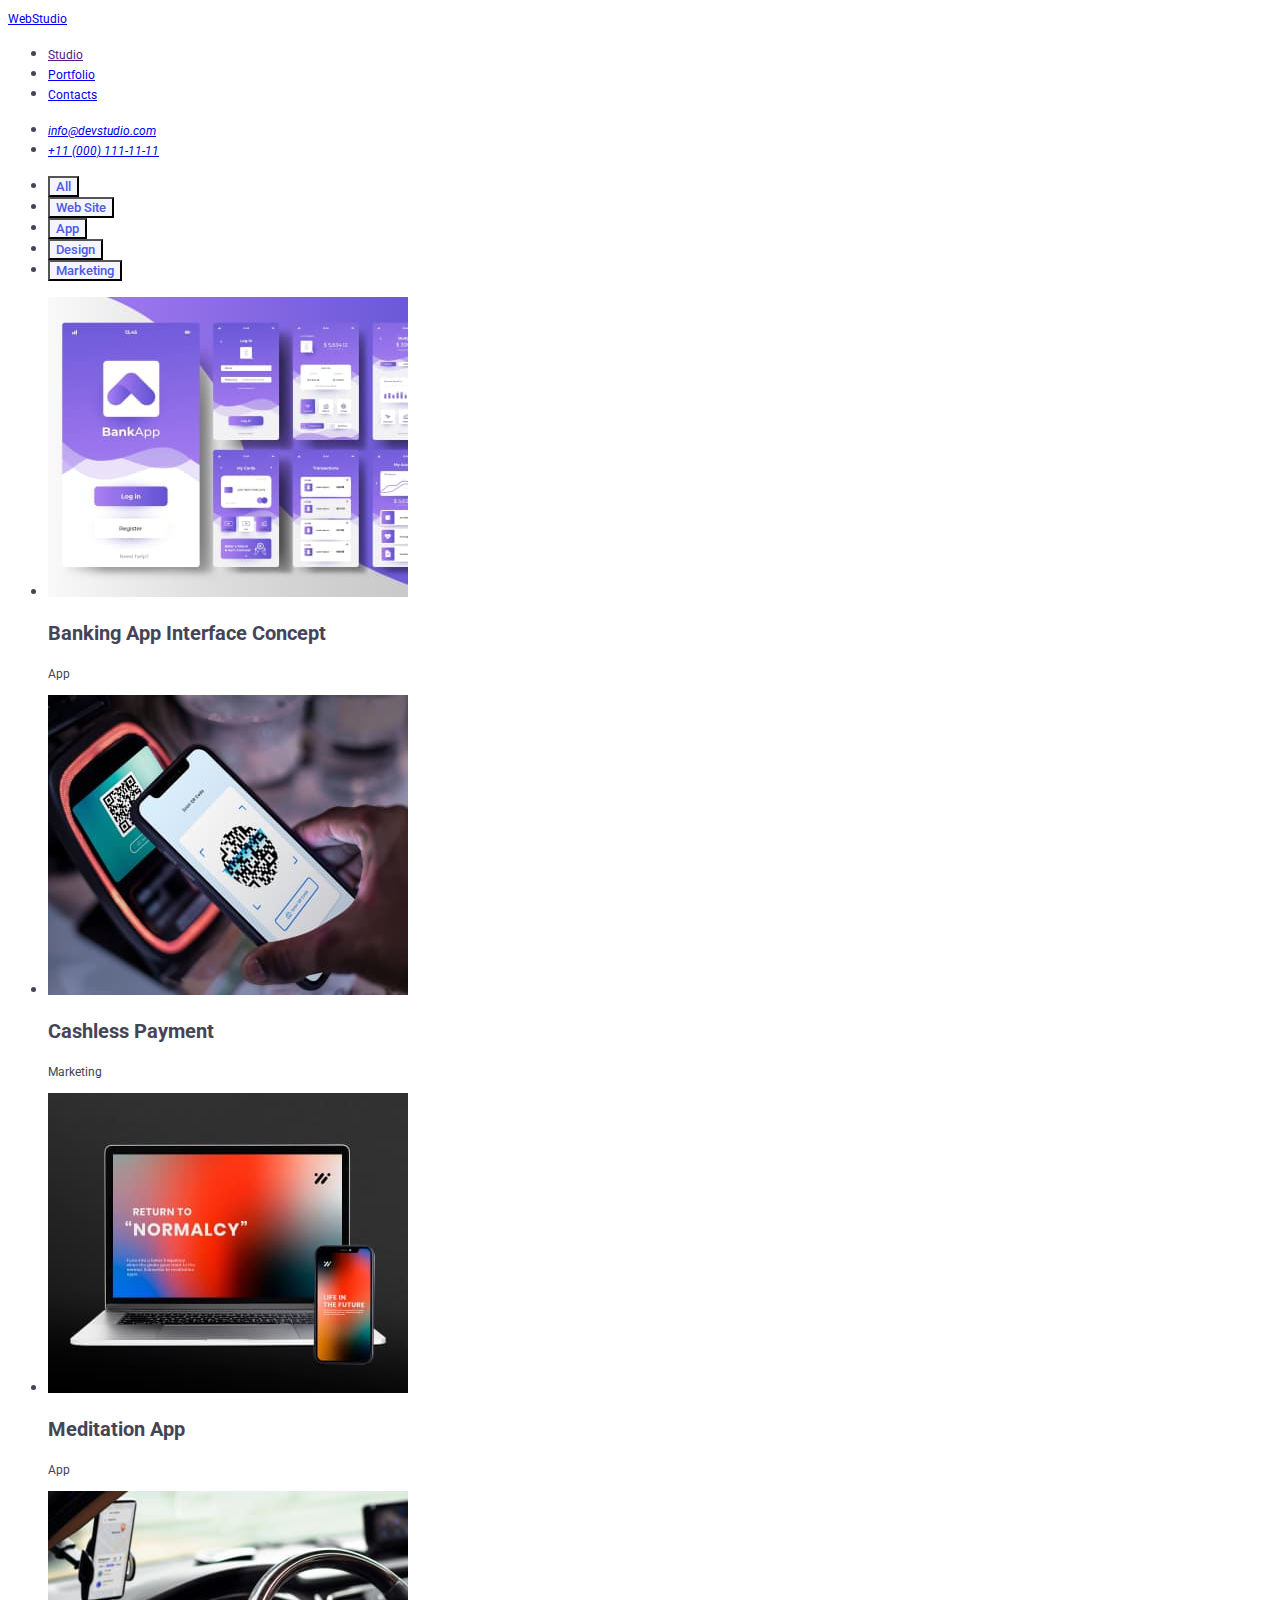
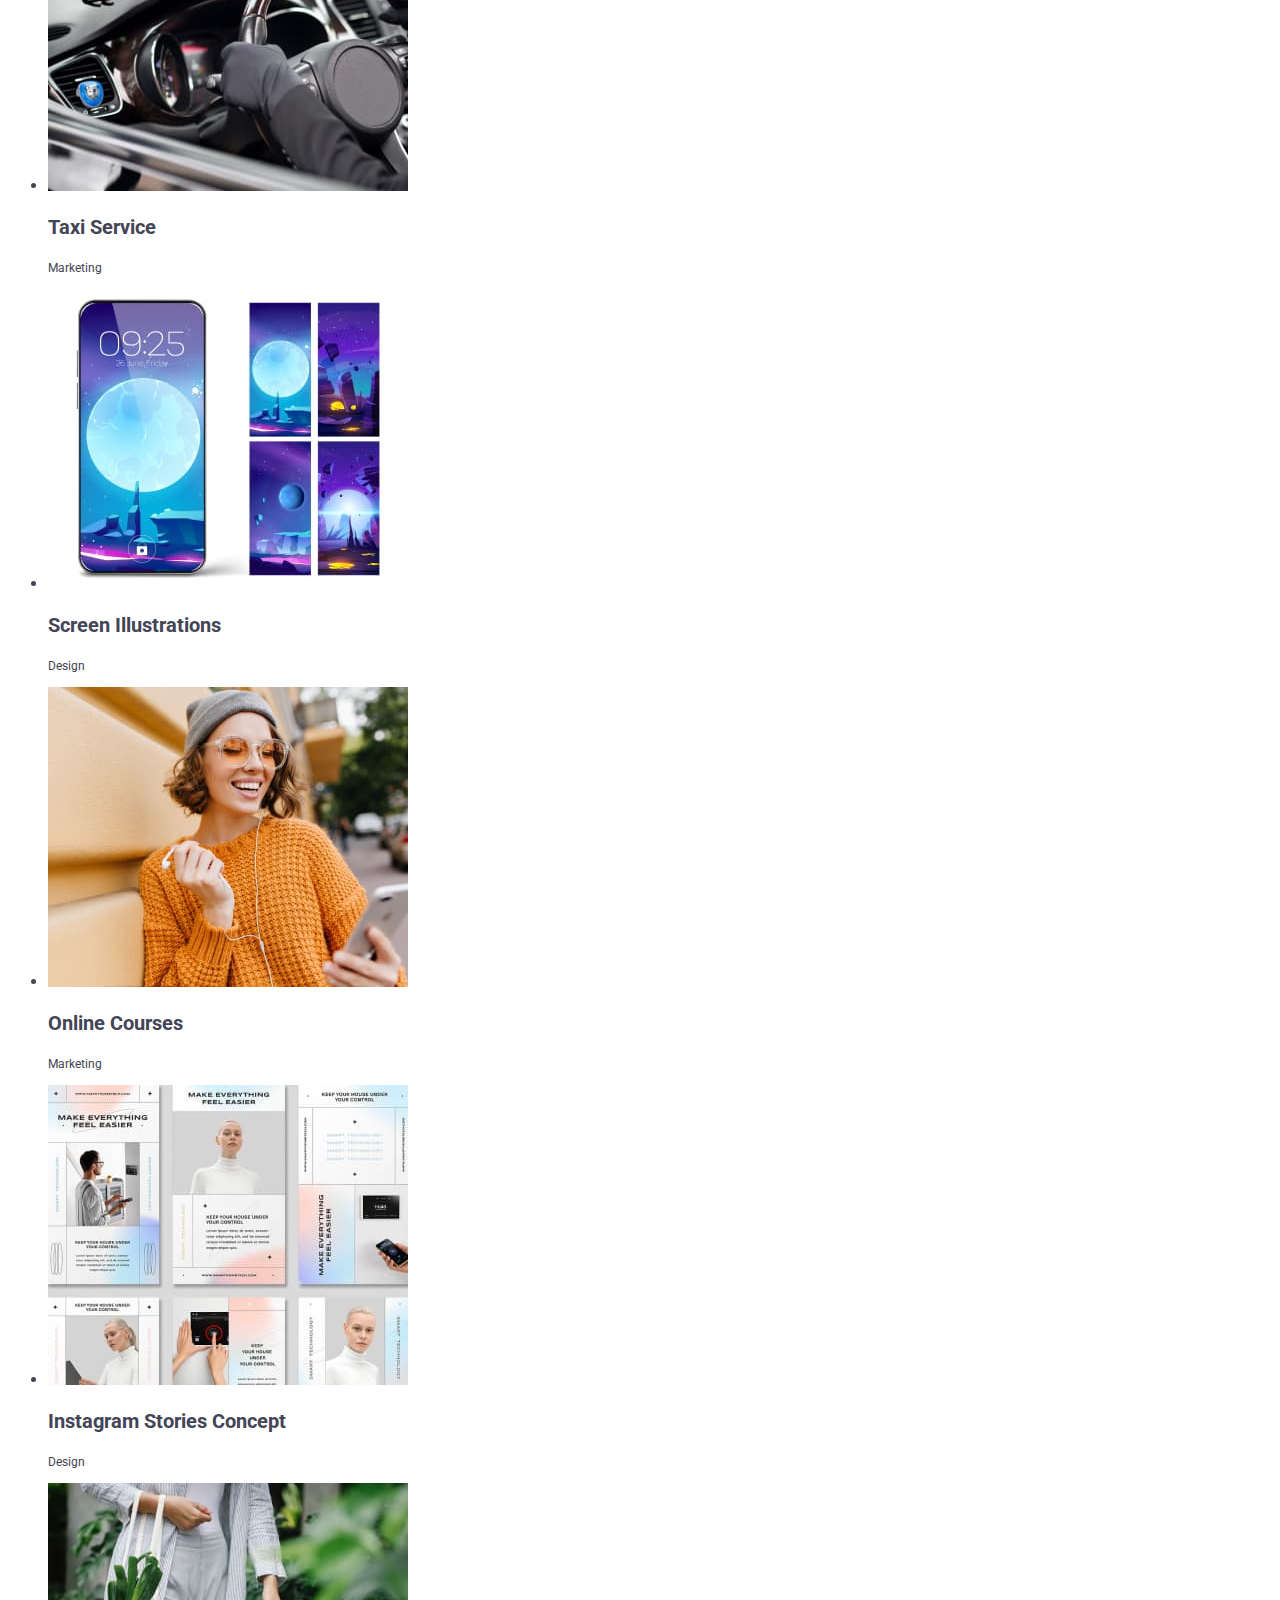
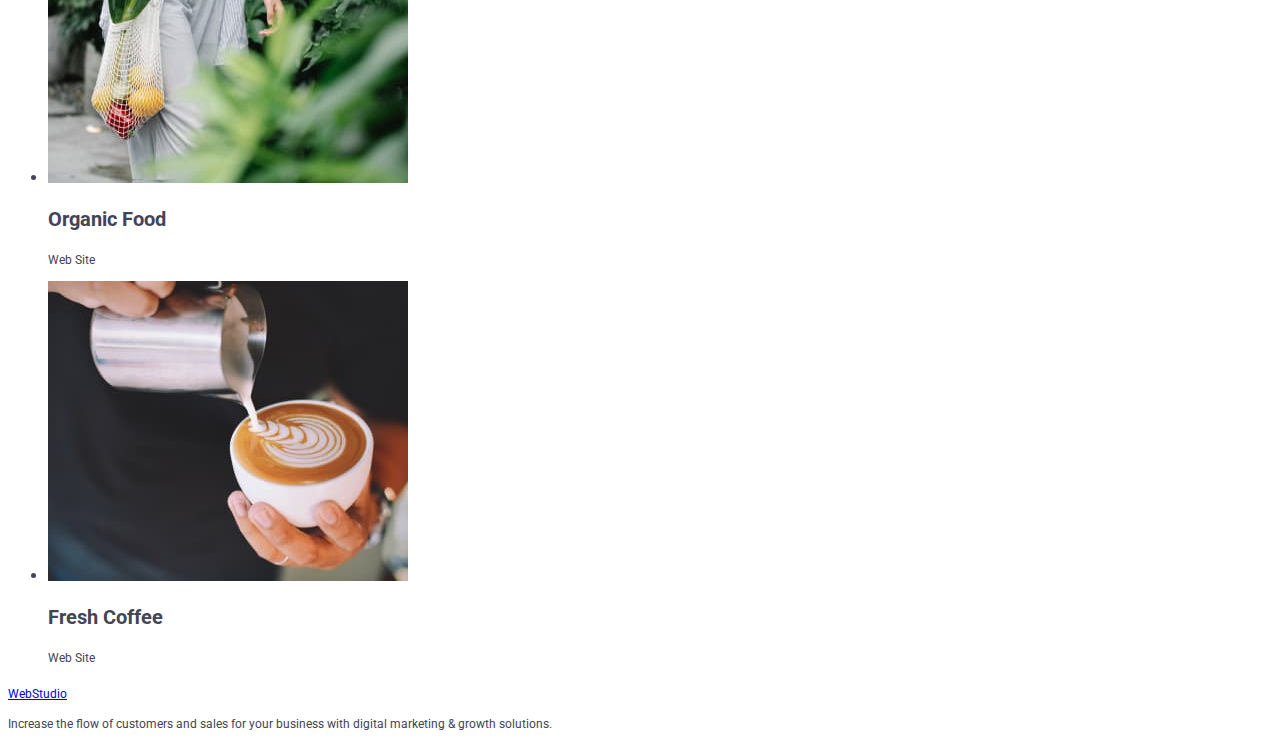
==== portfolio.html @ c7cdc349 "Add files via upload" ====
<!DOCTYPE html>
<html lang="en">
<head>
    <meta charset="UTF-8">
    <meta name="viewport" content="width=device-width, initial-scale=1.0">
    <title>Document</title>
    <link rel="stylesheet" href="./css/style.css" />
    <link rel="preconnect" href="https://fonts.googleapis.com">
    <link rel="preconnect" href="https://fonts.gstatic.com" crossorigin>
    <link href="https://fonts.googleapis.com/css2?family=Raleway:wght@800&family=Roboto:wght@400;500;700;900&display=swap" rel="stylesheet">
</head>
<body>
    <header>
        <nav>
            <a href="./index.html">WebStudio</a>
            <ul>
                <li>
                    <a href="">Studio</a>
                </li>
                <li>
                    <a href="./portfolio">Portfolio</a>
                </li>
                <li>
                    <a href="./contact">Contacts</a>
                </li>
            </ul>
        </nav>
        <address>
        <ul>
        <li><a href="mailto:info@devstudio.com">info@devstudio.com</a></li>
        <li><a href="tel:+110001111111">+11 (000) 111-11-11</a></li>
         </ul>
        </address>
    </header>
    <main>
        <section>
            <ul class="filters-list">
            <li><button type="button" class="filter-button">All</button></li>
            <li><button type="button" class="filter-button">Web Site</button></li>
            <li><button type="button" class="filter-button">App</button></li>
            <li><button type="button" class="filter-button">Design</button></li>
            <li><button type="button" class="filter-button">Marketing</button></li>
            </ul>
        </section>
        <section>
            <ul>
                <li>
                    <img src="./images/img(4).jpg" alt="Interface concept od banking app" width="360" height="300">
                    <h3>Banking App Interface Concept</h3>
                    <p>App</p>
                </li>
                <li>
                    <img src="./images/img(5).jpg" alt="Cashless payment" width="360" height="300">
                    <h3>Cashless Payment</h3>
                    <p>Marketing</p>
                </li>
                <li>
                    <img src="./images/img(6).jpg" alt="Medical application page view" width="360" height="300">
                    <h3>Meditation App</h3>
                    <p>App</p>
                </li>
                <li>
                    <img src="./images/img(7).jpg" alt="Appearance of the Taxi inside " width="360" height="300">
                    <h3>Taxi Service</h3>
                    <p>Marketing</p>
                </li>
                <li>
                    <img src="./images/img(8).jpg" alt="Screen illustrations" width="360" height="300">
                    <h3>Screen Illustrations</h3>
                    <p>Design</p>
                </li>
                <li>
                    <img src="./images/img(9).jpg" alt="Women ina yellow sweater with headphones" width="360" height="300">
                    <h3>Online Courses</h3>
                    <p>Marketing</p>
                </li>
                <li>
                    <img src="./images/img(10).jpg" alt="Instagram stories concepts" width="360" height="300">
                    <h3>Instagram Stories Concept</h3>
                    <p>Design</p>
                </li>
                <li>
                    <img src="./images/img(11).jpg" alt="Women in a grey suit and groceries" width="360" height="300">
                    <h3>Organic Food</h3>
                    <p>Web Site</p>
                </li>
                <li>
                    <img src="./images/img(12).jpg" alt="Fresh coffee with milk" width="360" height="300">
                    <h3>Fresh Coffee</h3>
                    <p>Web Site</p>
                </li>
            </ul>
        </section>
    </main>
    <footer>
        <a href="./index.html">WebStudio</a>
        <p>Increase the flow of customers and
            sales for your business with digital
            marketing & growth solutions.</p>
    </footer>
</body>
</html>
---- css/style.css ----
body{
    font-family: 'Roboto', sans-serif;
    color:#434455;
}

a{
    font-size: 12px;
    text-decoration: underline;
    letter-spacing: 4%;
    line-height: 1.5;
}
h1{
    color: #434455;
    font-size: 56px;
    font-weight: 500;
    line-height: 1.4;
    letter-spacing: 2%;
}

h2{
    font-size: 36px;
    letter-spacing: 2%;
}

h3{
    font-size: 20px;
    letter-spacing: 2%;
}

p{
    font-size: 12px;
    letter-spacing: 4%;
    line-height: 1.5;
}

.filter-button{
    background-color: var(--CLOUD, #F4F4FD);
    font-family: inherit;
    cursor: pointer;
    color: var(--IRIS, #4D5AE5);
    text-align: center;
    font-weight: 500;
}

.filter-button:hover,
.filter-button:focus{
    background-color: var(--OCEAN, #404BBF);
    color: var(--WHITE, #FFF);
    text-align: center;
    font-weight: 500;
}
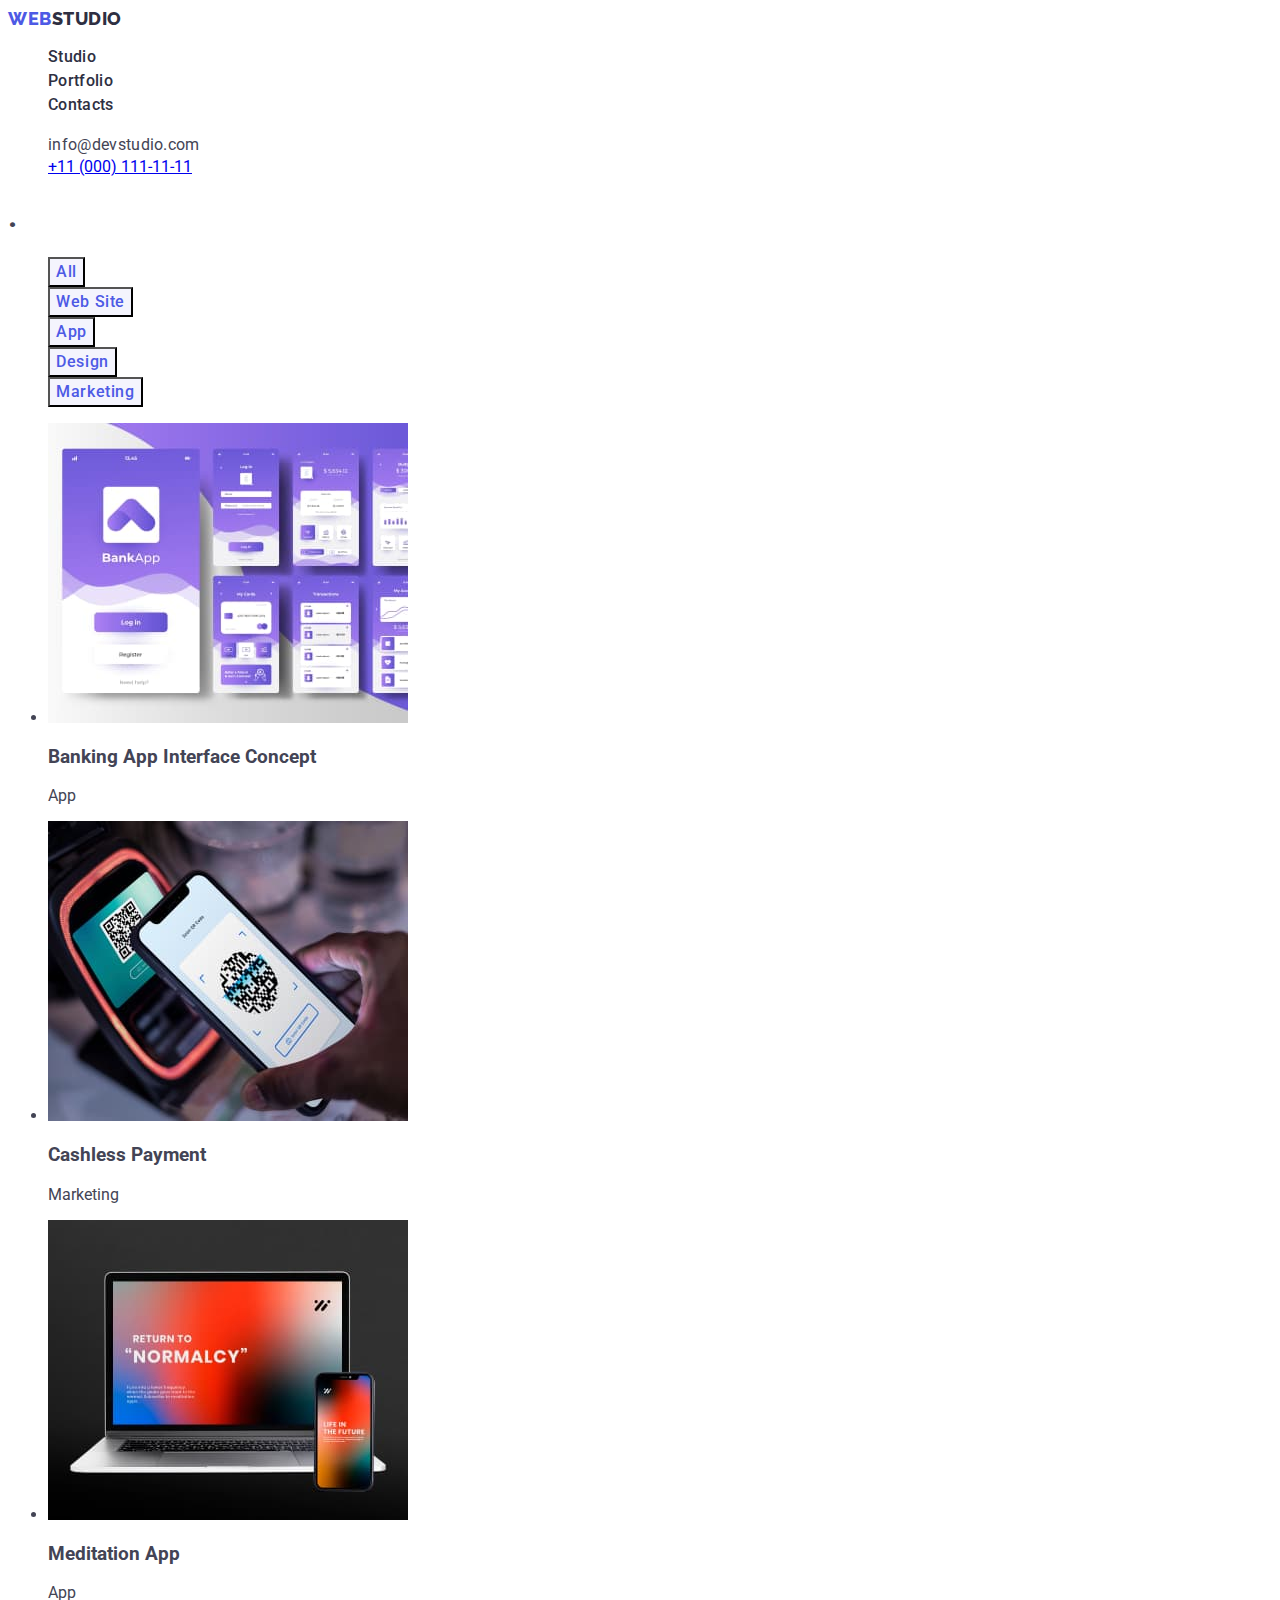
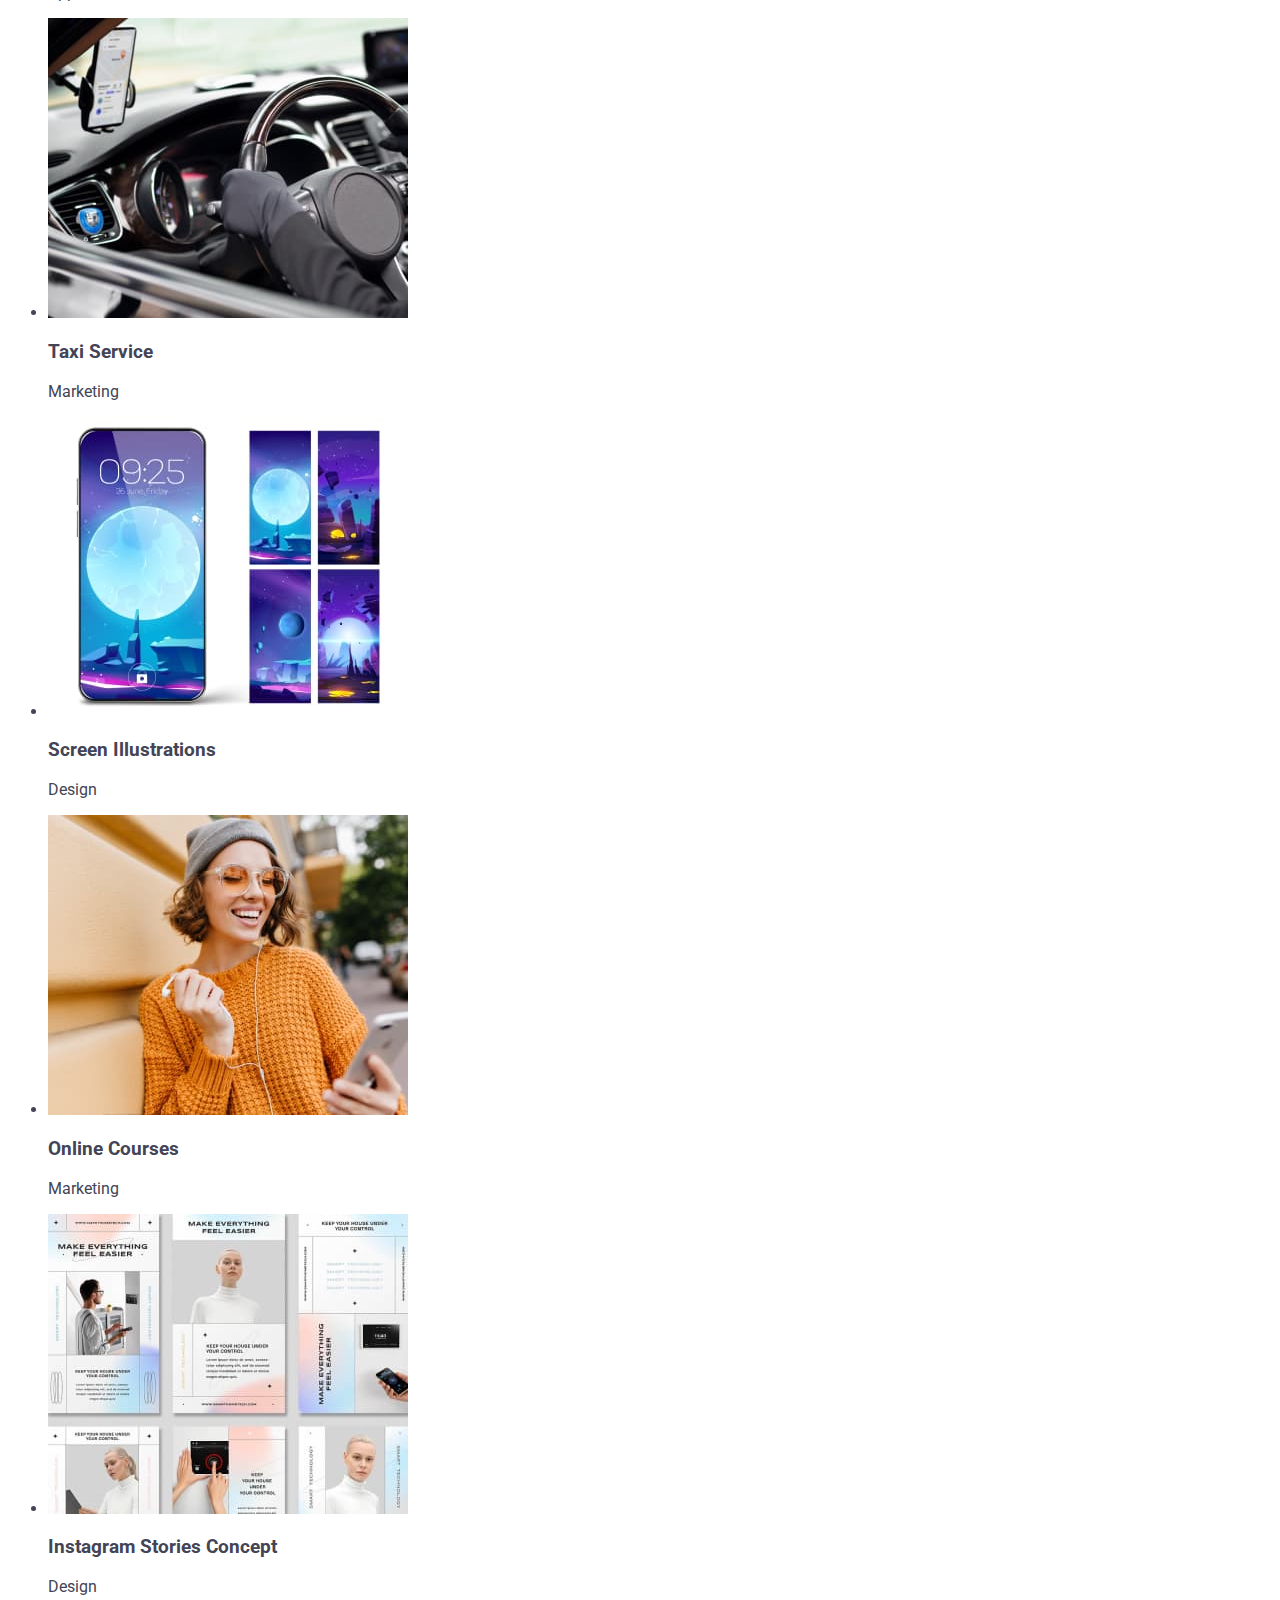
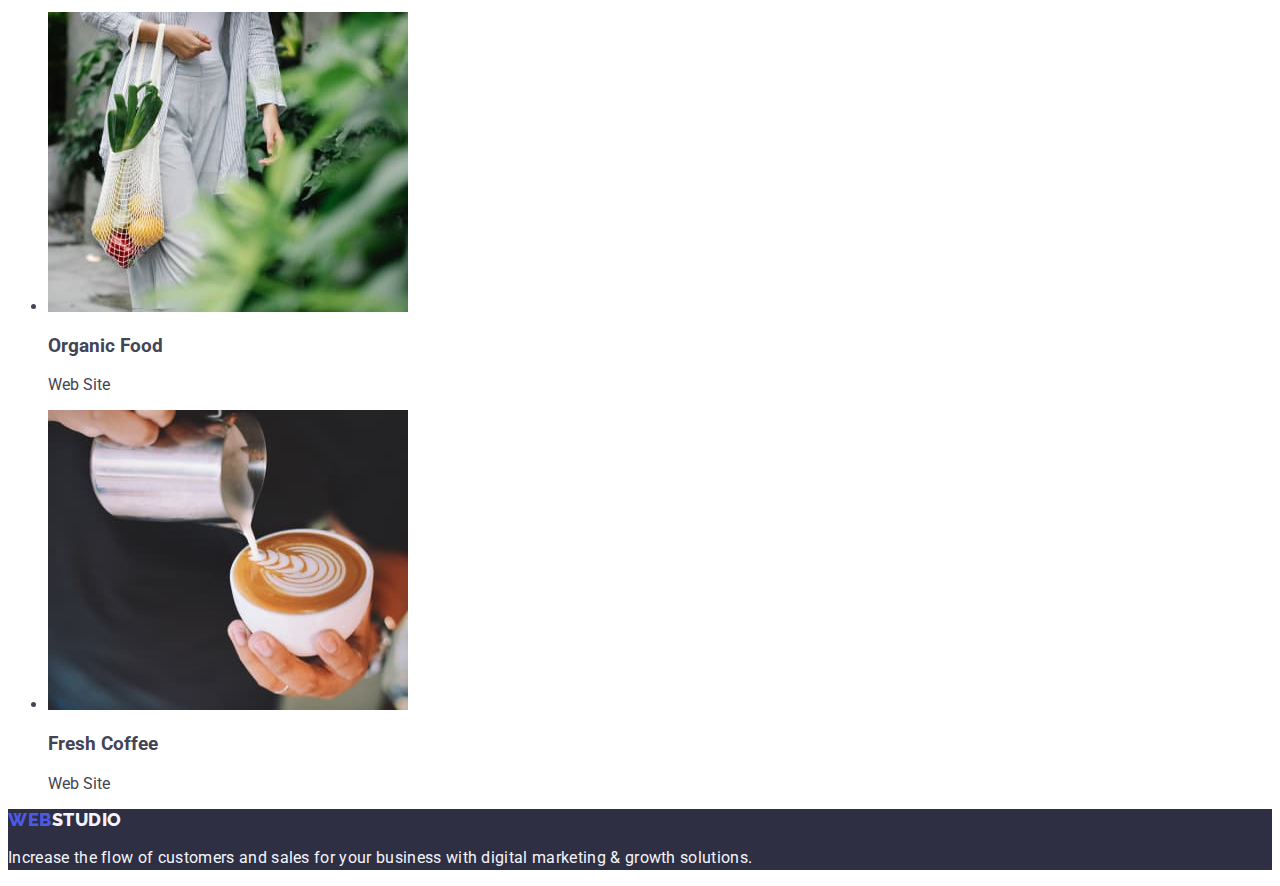
==== commit 967c8331: "Add files via upload" ====
--- a/portfolio.html
+++ b/portfolio.html
@@ -12,37 +12,37 @@
 <body>
     <header>
         <nav>
-            <a href="./index.html">WebStudio</a>
-            <ul>
+            <a class="logo link" href="./index.html">Web<span class="logo-decoration">Studio</span></a>
+            <ul class="list">
                 <li>
-                    <a href="">Studio</a>
+                    <a class="link-design link" href="./index.html">Studio</a>
                 </li>
                 <li>
-                    <a href="./portfolio">Portfolio</a>
+                    <a class="link-design link" href="./portfolio.html">Portfolio</a>
                 </li>
                 <li>
-                    <a href="./contact">Contacts</a>
+                    <a class="link-design link" href="">Contacts</a>
                 </li>
             </ul>
         </nav>
-        <address>
-        <ul>
-        <li><a href="mailto:info@devstudio.com">info@devstudio.com</a></li>
+        <address class="address-design">
+        <ul class="list">
+        <li><a class="contact-mail link" href="mailto:info@devstudio.com">info@devstudio.com</a></li>
         <li><a href="tel:+110001111111">+11 (000) 111-11-11</a></li>
          </ul>
         </address>
     </header>
     <main>
         <section>
-            <ul class="filters-list">
+            <h1>.</h1>
+            <ul class="filters-list list">
             <li><button type="button" class="filter-button">All</button></li>
             <li><button type="button" class="filter-button">Web Site</button></li>
             <li><button type="button" class="filter-button">App</button></li>
             <li><button type="button" class="filter-button">Design</button></li>
             <li><button type="button" class="filter-button">Marketing</button></li>
             </ul>
-        </section>
-        <section>
+       
             <ul>
                 <li>
                     <img src="./images/img(4).jpg" alt="Interface concept od banking app" width="360" height="300">
@@ -92,9 +92,9 @@
             </ul>
         </section>
     </main>
-    <footer>
-        <a href="./index.html">WebStudio</a>
-        <p>Increase the flow of customers and
+    <footer class="footer-background">
+        <a class="logo link" href="./index.html">Web<span class="logo-decoration-2">Studio</span></a>
+        <p class="footer-paragraph">Increase the flow of customers and
             sales for your business with digital
             marketing & growth solutions.</p>
     </footer>
--- a/css/style.css
+++ b/css/style.css
@@ -1,51 +1,163 @@
+.logo{
+    font-family: 'Raleway', sans-serif;
+    font-weight: 800;
+    font-size: 18px;
+    line-height: 1.17;
+    letter-spacing: 0.03em;
+    text-transform: uppercase;
+    color: #4d5ae5;
+}
+
+.logo-decoration{
+    color:#2e2f42;
+}
+
+.link{
+    text-decoration: none;
+}
+
+.list{
+    list-style: none;
+}
+
+.link-design{
+    font-weight: 500;
+    font-size: 16px;
+    line-height: 1.5;
+    letter-spacing: 0.02em;
+    color: #2e2f42;
+}
+
+.link-design:hover
+.link-design:active{
+    color:#404bbf;
+}
+
+.address-design{
+    font-style: normal;
+}
+
+.contact-mail{
+    font-size: 16px;
+    line-height: 1.5;
+    letter-spacing: 0.02em;
+    color: #434455;
+    text-decoration: none;
+}
+
+.contact-mail:hover,
+.contact-mail:active{
+    color: #404bbf;
+}
+
+
+
 body{
     font-family: 'Roboto', sans-serif;
     color:#434455;
+    background-color: #FFFFFF;
 }
 
-a{
-    font-size: 12px;
-    text-decoration: underline;
-    letter-spacing: 4%;
-    line-height: 1.5;
-}
-h1{
-    color: #434455;
-    font-size: 56px;
-    font-weight: 500;
-    line-height: 1.4;
-    letter-spacing: 2%;
+.title-background{
+    background-color: #2e2f42;
 }
 
-h2{
-    font-size: 36px;
-    letter-spacing: 2%;
+.title{
+    color: #ffffff;
+    font-size: 56px;
+    line-height: 1.07;
+    letter-spacing: 0.02em;
+    text-align: center;
 }
 
-h3{
-    font-size: 20px;
-    letter-spacing: 2%;
+.button-1{
+    background-color: #4D5AE5;
+    font-family: 'Roboto', sans-serif;
+    font-weight: 500;
+    font-size: 16px;
+    line-height: 1.5;
+    letter-spacing: 0.04em;
+    color: #ffffff;
 }
 
-p{
-    font-size: 12px;
-    letter-spacing: 4%;
+.button-1:hover,
+.button-1:active{
+    background-color:  #404BBF;
+    cursor: pointer;
+}
+
+
+.characteristics{
+    font-size: 20px;
+    letter-spacing: 0.02em;
+    font-weight: 500;
+    line-height: 1.2;
+    color:  #2e2f42;
+}
+
+.paragraph{
+    font-size: 16px;
+    letter-spacing: 0.02em;
     line-height: 1.5;
+    color: #434455;
+}
+
+.header{
+    font-size:36px;
+    line-height: 1.11;
+    text-align: center;
+    letter-spacing: 0.02em;
+    text-transform: capitalize;
+    color: #2e2f42;
+}
+
+.section-team{
+    background-color: #F4F4FD;
+}
+
+.section-team-header{
+    font-size: 36px;
+    line-height: 1.11;
+    text-align: center;
+    letter-spacing: 0.02em;
+    text-transform: capitalize;
+    color: #2e2f42;
+}
+
+.team{
+    background-color: #FFFFFF;
 }
 
 .filter-button{
-    background-color: var(--CLOUD, #F4F4FD);
+    background-color:#F4F4FD;
     font-family: inherit;
     cursor: pointer;
-    color: var(--IRIS, #4D5AE5);
+    color: #4D5AE5;
+    text-align: center;
+    font-weight: 500;
+    font-size: 16px;
+    line-height: 1.5;
+    letter-spacing: 0.04em;
+}
+
+.filter-button:hover,
+.filter-button:focus{
+    background-color:#404BBF;
+    color: #FFFFFF;
     text-align: center;
     font-weight: 500;
 }
 
-.filter-button:hover,
-.filter-button:focus{
-    background-color: var(--OCEAN, #404BBF);
-    color: var(--WHITE, #FFF);
-    text-align: center;
-    font-weight: 500;
+.footer-background{
+    background-color: #2e2f42;
+}
+
+.logo-decoration-2{
+    color:#f4f4fd;
+}
+
+.footer-paragraph{
+    color: #F4F4FD;
+    letter-spacing: 0.02em;
+    line-height: 1.5;
 }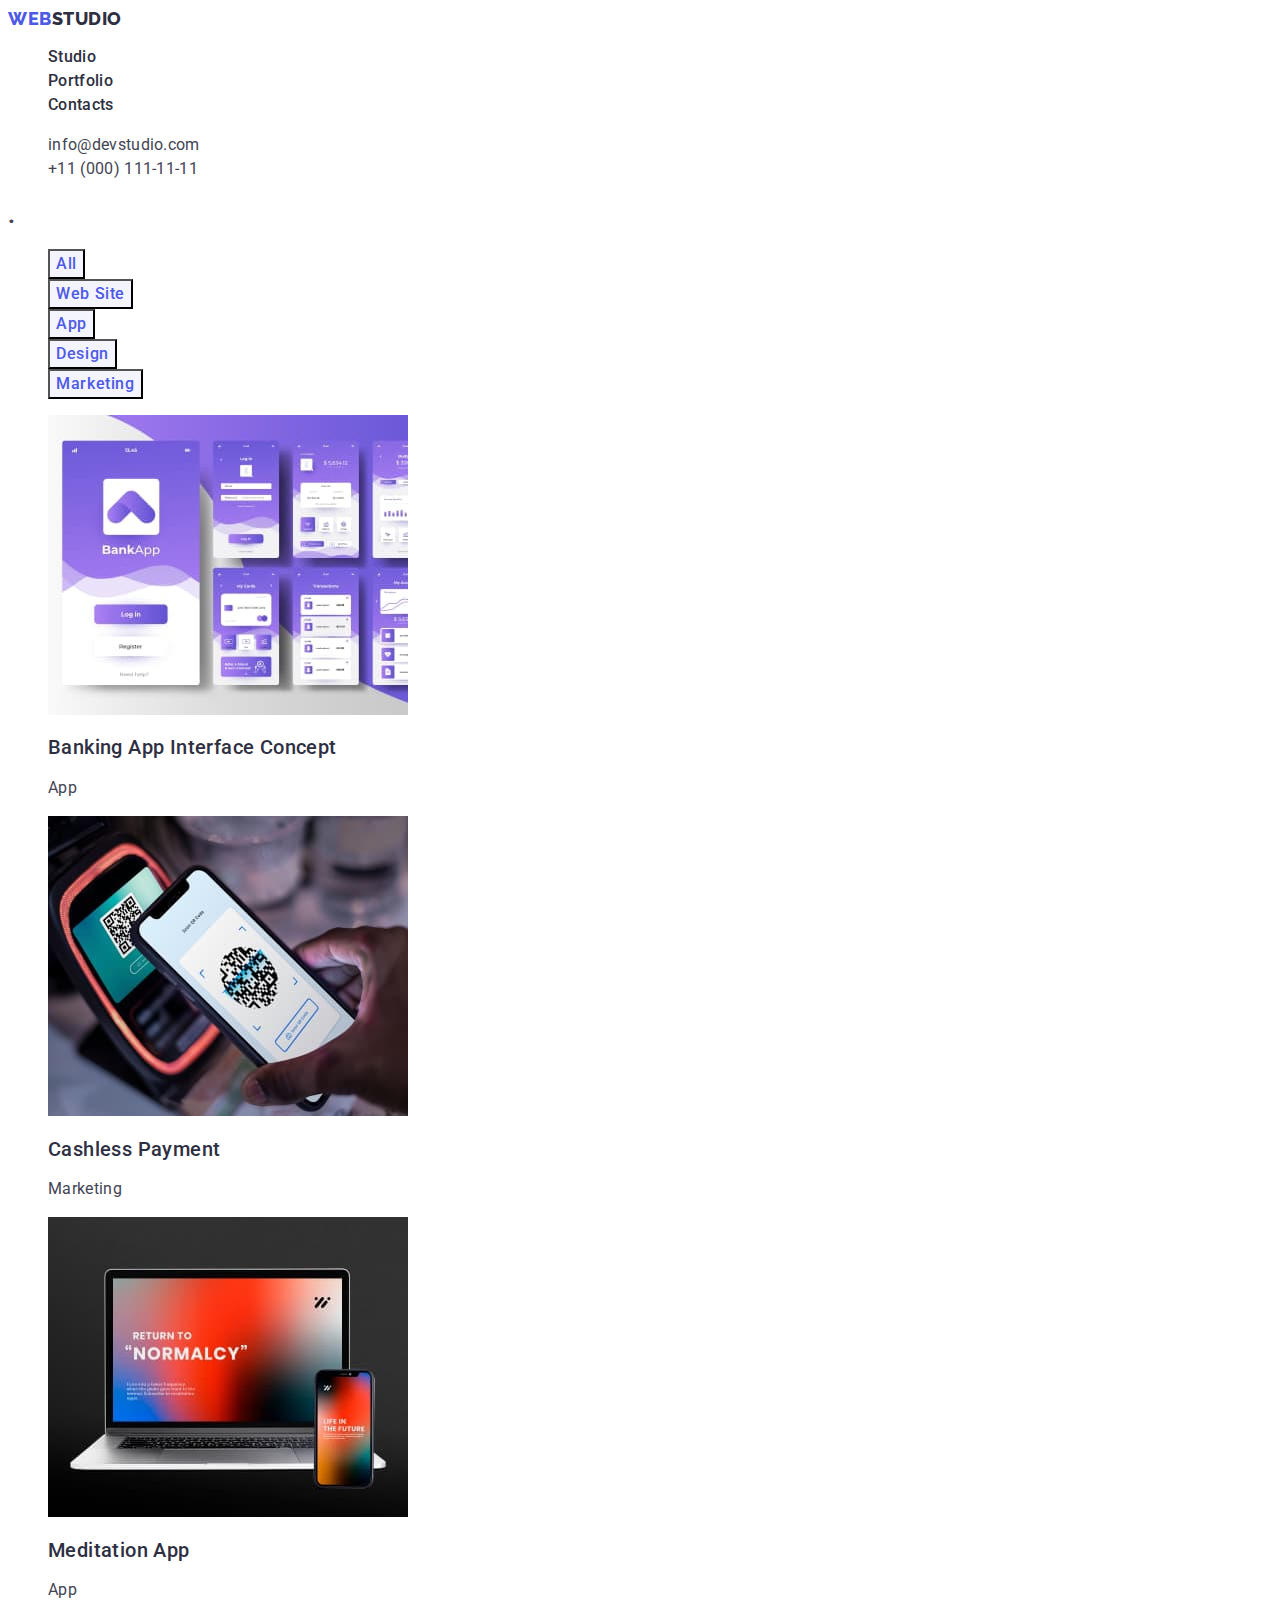
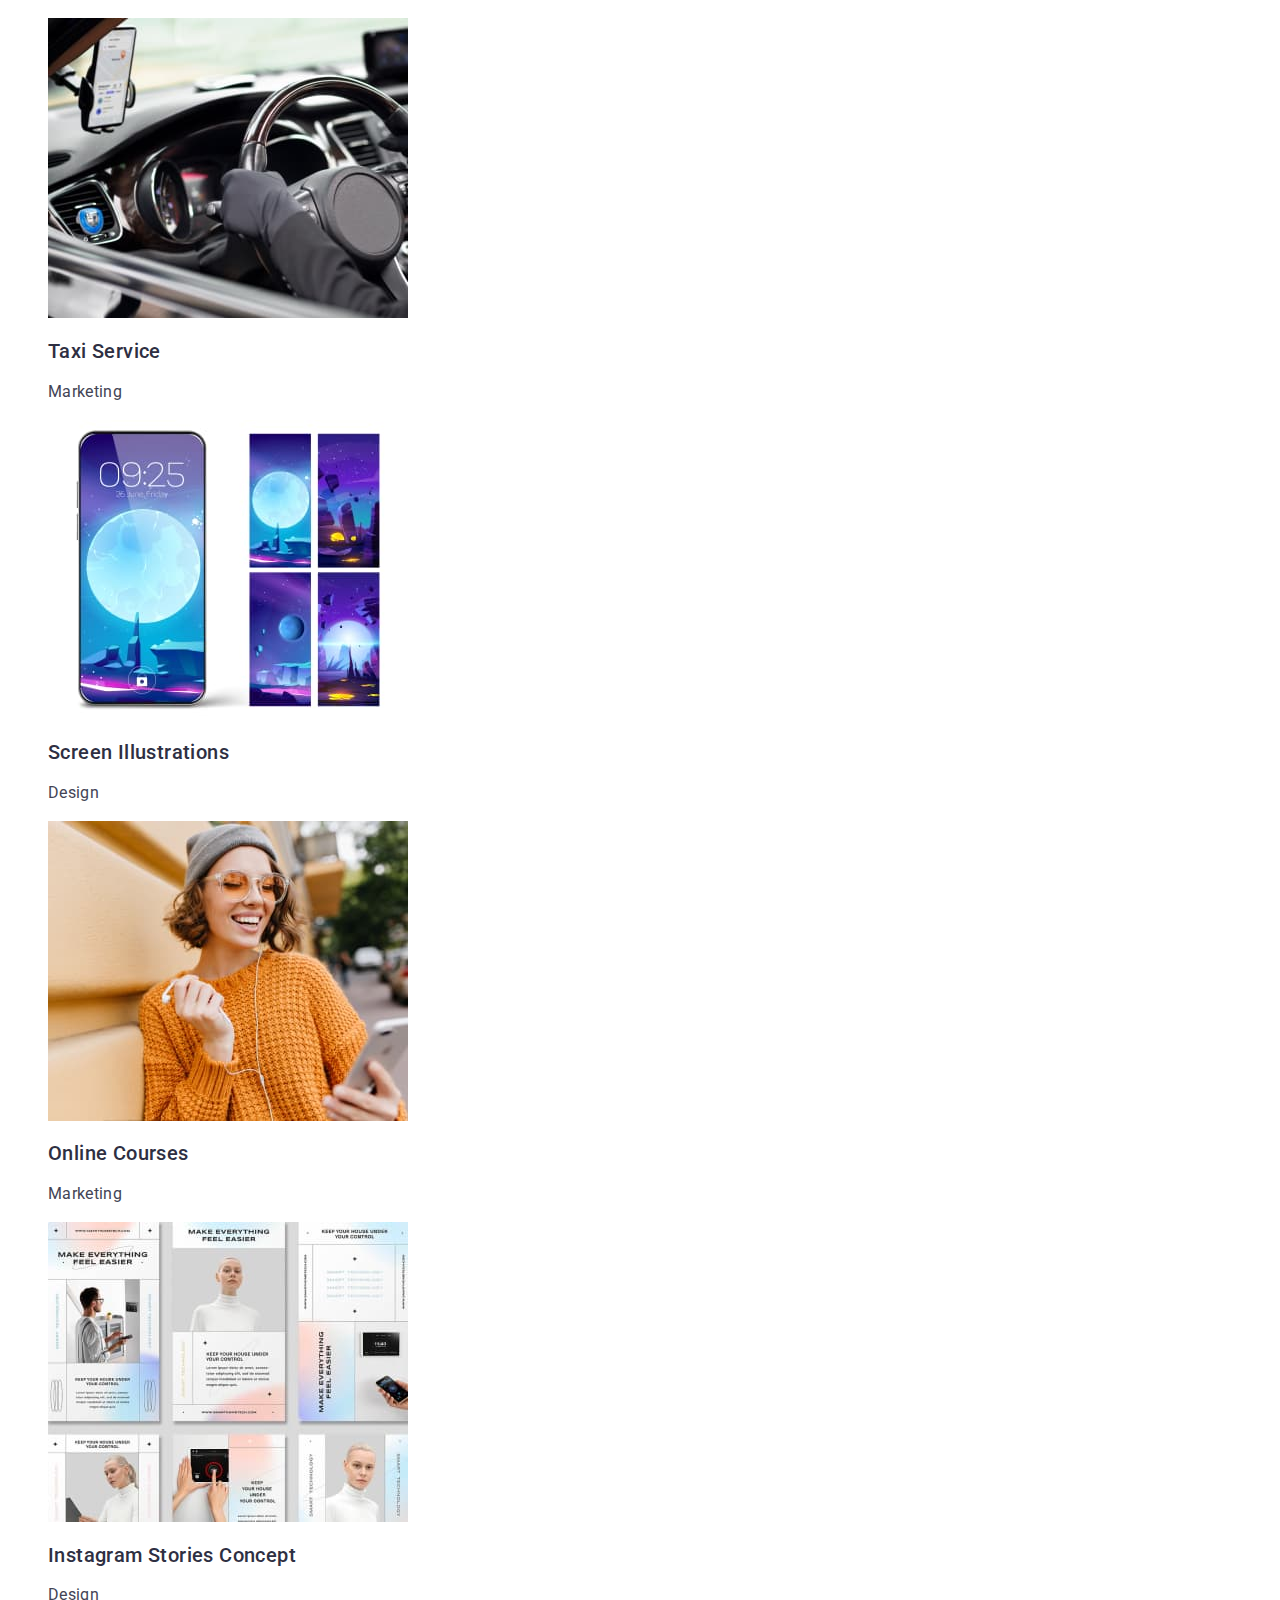
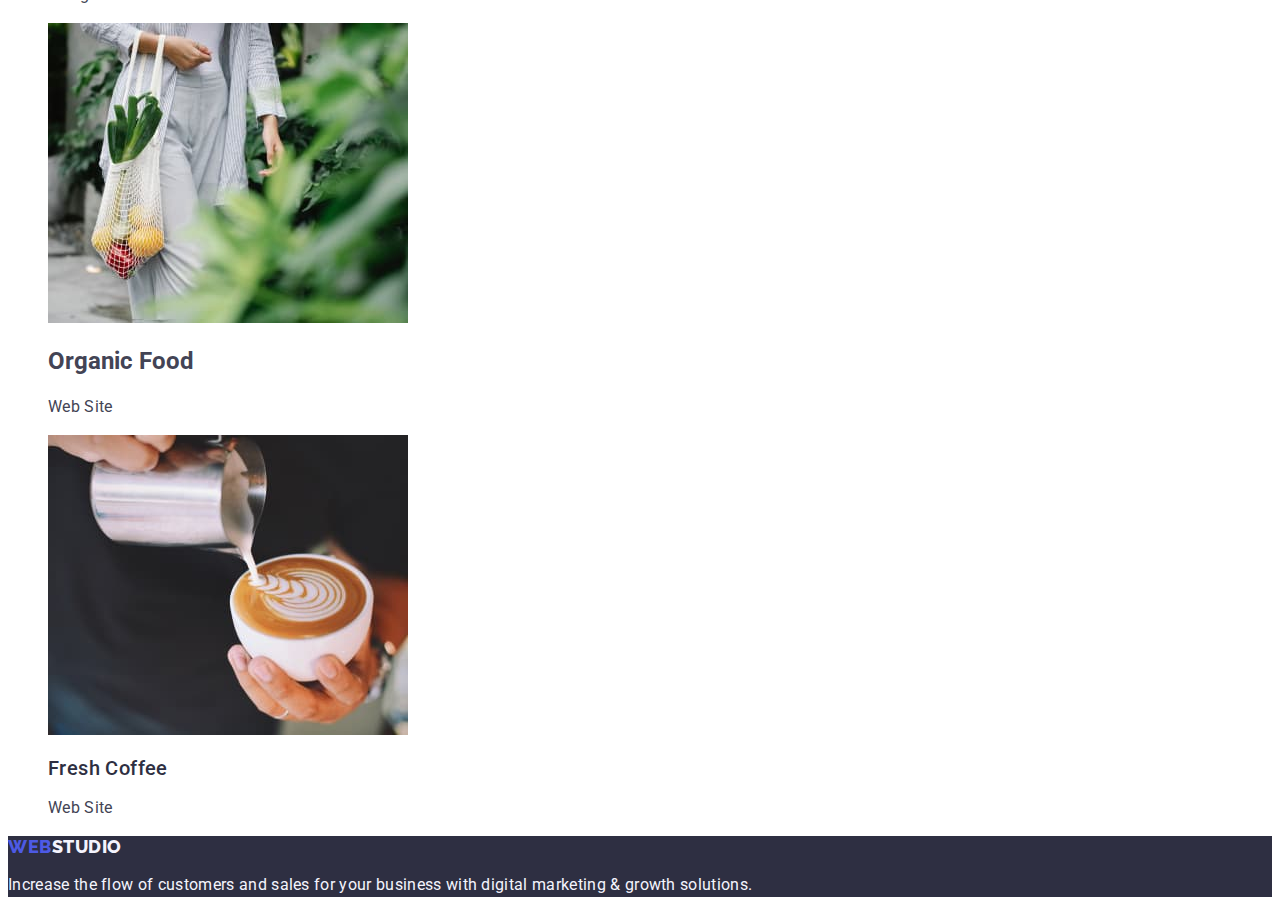
==== commit 2edf354e: "Add files via upload" ====
--- a/portfolio.html
+++ b/portfolio.html
@@ -27,14 +27,14 @@
         </nav>
         <address class="address-design">
         <ul class="list">
-        <li><a class="contact-mail link" href="mailto:info@devstudio.com">info@devstudio.com</a></li>
-        <li><a href="tel:+110001111111">+11 (000) 111-11-11</a></li>
+        <li><a class="contact link" href="mailto:info@devstudio.com">info@devstudio.com</a></li>
+        <li><a class="contact link" href="tel:+110001111111">+11 (000) 111-11-11</a></li>
          </ul>
         </address>
     </header>
     <main>
         <section>
-            <h1>.</h1>
+            <h2>.</h2>
             <ul class="filters-list list">
             <li><button type="button" class="filter-button">All</button></li>
             <li><button type="button" class="filter-button">Web Site</button></li>
@@ -43,57 +43,57 @@
             <li><button type="button" class="filter-button">Marketing</button></li>
             </ul>
        
-            <ul>
+            <ul class="list">
                 <li>
-                    <img src="./images/img(4).jpg" alt="Interface concept od banking app" width="360" height="300">
-                    <h3>Banking App Interface Concept</h3>
-                    <p>App</p>
+                    <img class="link" src="./images/img(4).jpg" alt="Interface concept od banking app" width="360" height="300">
+                    <h2 class="characteristics">Banking App Interface Concept</h2>
+                    <p class="paragraph">App</p>
                 </li>
                 <li>
                     <img src="./images/img(5).jpg" alt="Cashless payment" width="360" height="300">
-                    <h3>Cashless Payment</h3>
-                    <p>Marketing</p>
+                    <h2 class="characteristics">Cashless Payment</h2>
+                    <p class="paragraph">Marketing</p>
                 </li>
                 <li>
                     <img src="./images/img(6).jpg" alt="Medical application page view" width="360" height="300">
-                    <h3>Meditation App</h3>
-                    <p>App</p>
+                    <h2 class="characteristics">Meditation App</h2 >
+                    <p class="paragraph">App</p>
                 </li>
                 <li>
                     <img src="./images/img(7).jpg" alt="Appearance of the Taxi inside " width="360" height="300">
-                    <h3>Taxi Service</h3>
-                    <p>Marketing</p>
+                    <h2 class="characteristics">Taxi Service</h2 >
+                    <p class="paragraph">Marketing</p>
                 </li>
                 <li>
                     <img src="./images/img(8).jpg" alt="Screen illustrations" width="360" height="300">
-                    <h3>Screen Illustrations</h3>
-                    <p>Design</p>
+                    <h2 class="characteristics">Screen Illustrations</h2 >
+                    <p class="paragraph">Design</p>
                 </li>
                 <li>
                     <img src="./images/img(9).jpg" alt="Women ina yellow sweater with headphones" width="360" height="300">
-                    <h3>Online Courses</h3>
-                    <p>Marketing</p>
+                    <h2 class="characteristics">Online Courses</h2 >
+                    <p class="paragraph">Marketing</p>
                 </li>
                 <li>
                     <img src="./images/img(10).jpg" alt="Instagram stories concepts" width="360" height="300">
-                    <h3>Instagram Stories Concept</h3>
-                    <p>Design</p>
+                    <h2 class="characteristics">Instagram Stories Concept</h2 >
+                    <p class="paragraph">Design</p>
                 </li>
                 <li>
                     <img src="./images/img(11).jpg" alt="Women in a grey suit and groceries" width="360" height="300">
-                    <h3>Organic Food</h3>
-                    <p>Web Site</p>
+                    <h2 >Organic Food</h2 >
+                    <p class="paragraph">Web Site</p>
                 </li>
                 <li>
                     <img src="./images/img(12).jpg" alt="Fresh coffee with milk" width="360" height="300">
-                    <h3>Fresh Coffee</h3>
-                    <p>Web Site</p>
+                    <h2 class="characteristics">Fresh Coffee</h2 >
+                    <p class="paragraph">Web Site</p>
                 </li>
             </ul>
         </section>
     </main>
     <footer class="footer-background">
-        <a class="logo link" href="./index.html">Web<span class="logo-decoration-2">Studio</span></a>
+        <a class="logo link" href="./index.html">Web<span class="logo-decorations">Studio</span></a>
         <p class="footer-paragraph">Increase the flow of customers and
             sales for your business with digital
             marketing & growth solutions.</p>
--- a/css/style.css
+++ b/css/style.css
@@ -1,3 +1,8 @@
+:root{
+    --brand-color:var(#fff)
+}
+
+
 .logo{
     font-family: 'Raleway', sans-serif;
     font-weight: 800;
@@ -29,7 +34,7 @@
 }
 
 .link-design:hover
-.link-design:active{
+.link-design:focus{
     color:#404bbf;
 }
 
@@ -37,7 +42,7 @@
     font-style: normal;
 }
 
-.contact-mail{
+.contact{
     font-size: 16px;
     line-height: 1.5;
     letter-spacing: 0.02em;
@@ -46,7 +51,7 @@
 }
 
 .contact-mail:hover,
-.contact-mail:active{
+.contact-mail:focus{
     color: #404bbf;
 }
 
@@ -70,7 +75,7 @@
     text-align: center;
 }
 
-.button-1{
+.button{
     background-color: #4D5AE5;
     font-family: 'Roboto', sans-serif;
     font-weight: 500;
@@ -78,10 +83,11 @@
     line-height: 1.5;
     letter-spacing: 0.04em;
     color: #ffffff;
+    cursor: pointer;
 }
 
 .button-1:hover,
-.button-1:active{
+.button-1:focus{
     background-color:  #404BBF;
     cursor: pointer;
 }
@@ -152,7 +158,7 @@
     background-color: #2e2f42;
 }
 
-.logo-decoration-2{
+.logo-decorations{
     color:#f4f4fd;
 }
 
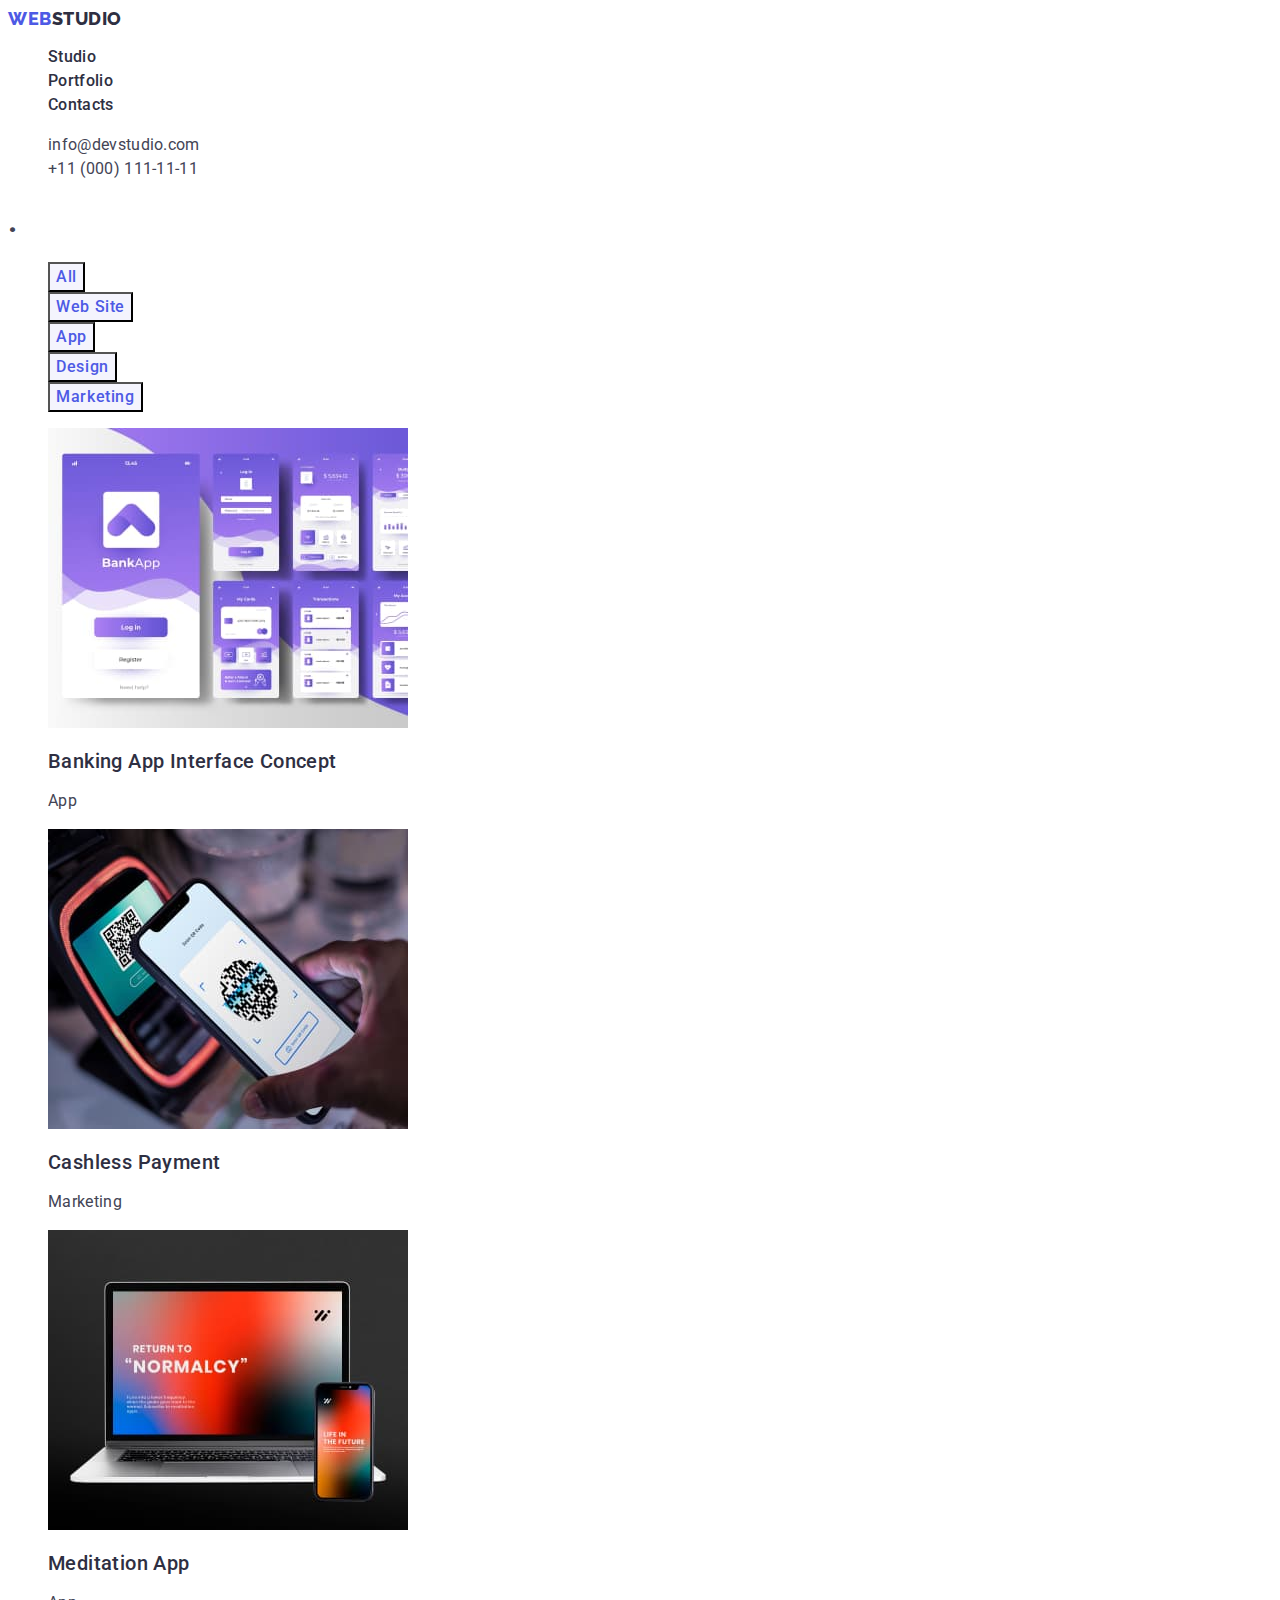
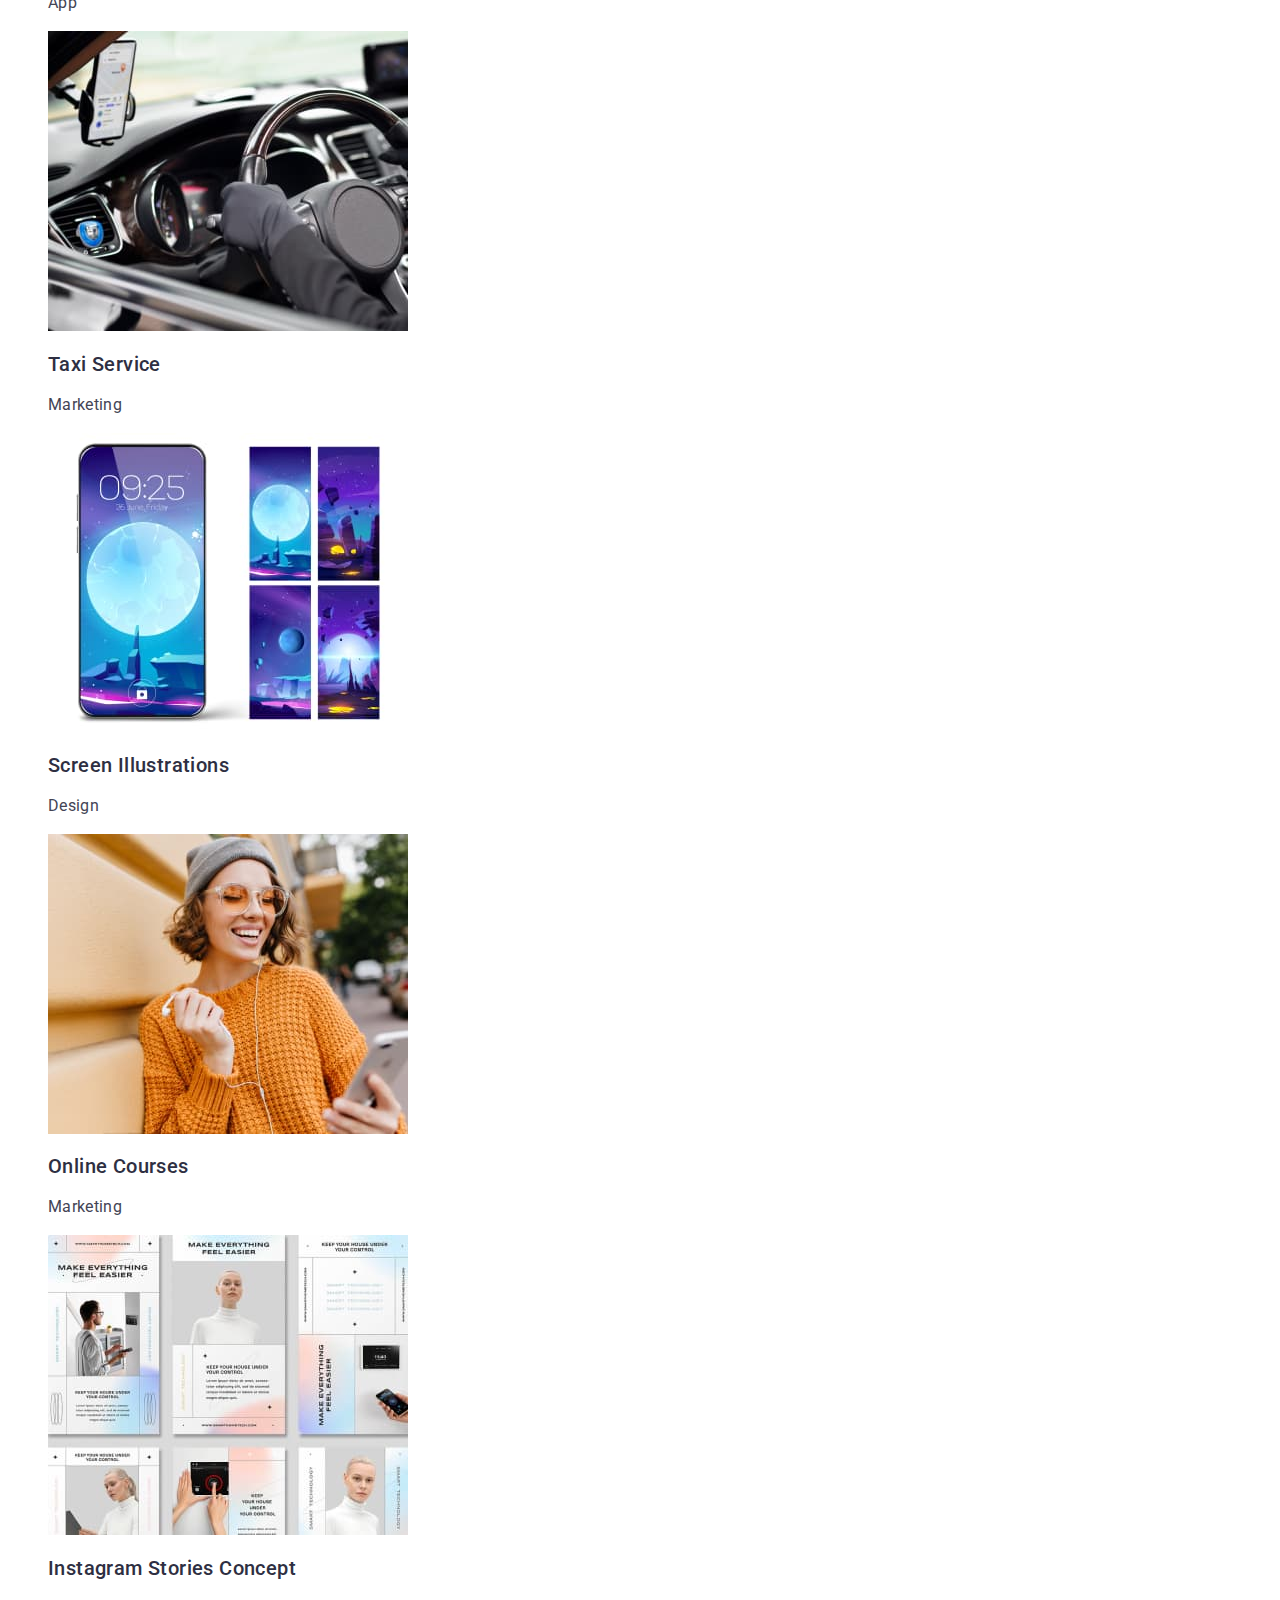
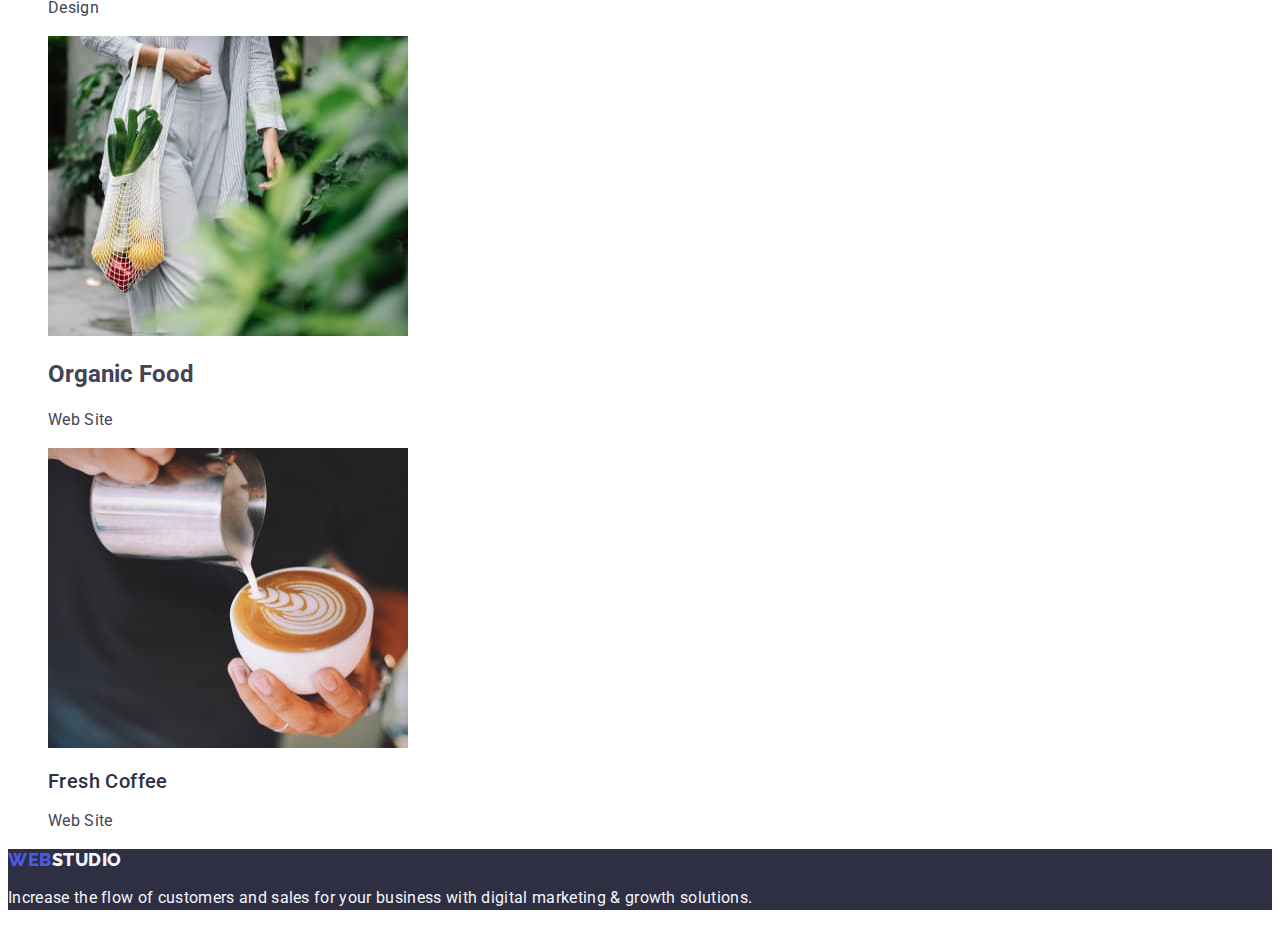
==== commit 94faf30b: "Add files via upload" ====
--- a/portfolio.html
+++ b/portfolio.html
@@ -34,7 +34,7 @@
     </header>
     <main>
         <section>
-            <h2>.</h2>
+            <h1>.</h1>
             <ul class="filters-list list">
             <li><button type="button" class="filter-button">All</button></li>
             <li><button type="button" class="filter-button">Web Site</button></li>
@@ -50,42 +50,42 @@
                     <p class="paragraph">App</p>
                 </li>
                 <li>
-                    <img src="./images/img(5).jpg" alt="Cashless payment" width="360" height="300">
+                    <img class="link" src="./images/img(5).jpg" alt="Cashless payment" width="360" height="300">
                     <h2 class="characteristics">Cashless Payment</h2>
                     <p class="paragraph">Marketing</p>
                 </li>
                 <li>
-                    <img src="./images/img(6).jpg" alt="Medical application page view" width="360" height="300">
+                    <img class="link" src="./images/img(6).jpg" alt="Medical application page view" width="360" height="300">
                     <h2 class="characteristics">Meditation App</h2 >
                     <p class="paragraph">App</p>
                 </li>
                 <li>
-                    <img src="./images/img(7).jpg" alt="Appearance of the Taxi inside " width="360" height="300">
+                    <img class="link" src="./images/img(7).jpg" alt="Appearance of the Taxi inside " width="360" height="300">
                     <h2 class="characteristics">Taxi Service</h2 >
                     <p class="paragraph">Marketing</p>
                 </li>
                 <li>
-                    <img src="./images/img(8).jpg" alt="Screen illustrations" width="360" height="300">
+                    <img class="link" src="./images/img(8).jpg" alt="Screen illustrations" width="360" height="300">
                     <h2 class="characteristics">Screen Illustrations</h2 >
                     <p class="paragraph">Design</p>
                 </li>
                 <li>
-                    <img src="./images/img(9).jpg" alt="Women ina yellow sweater with headphones" width="360" height="300">
+                    <img class="link" src="./images/img(9).jpg" alt="Women ina yellow sweater with headphones" width="360" height="300">
                     <h2 class="characteristics">Online Courses</h2 >
                     <p class="paragraph">Marketing</p>
                 </li>
                 <li>
-                    <img src="./images/img(10).jpg" alt="Instagram stories concepts" width="360" height="300">
+                    <img class="link" src="./images/img(10).jpg" alt="Instagram stories concepts" width="360" height="300">
                     <h2 class="characteristics">Instagram Stories Concept</h2 >
                     <p class="paragraph">Design</p>
                 </li>
                 <li>
-                    <img src="./images/img(11).jpg" alt="Women in a grey suit and groceries" width="360" height="300">
+                    <img class="link" src="./images/img(11).jpg" alt="Women in a grey suit and groceries" width="360" height="300">
                     <h2 >Organic Food</h2 >
                     <p class="paragraph">Web Site</p>
                 </li>
                 <li>
-                    <img src="./images/img(12).jpg" alt="Fresh coffee with milk" width="360" height="300">
+                    <img class="link" src="./images/img(12).jpg" alt="Fresh coffee with milk" width="360" height="300">
                     <h2 class="characteristics">Fresh Coffee</h2 >
                     <p class="paragraph">Web Site</p>
                 </li>
--- a/css/style.css
+++ b/css/style.css
@@ -33,8 +33,8 @@
     color: #2e2f42;
 }
 
-.link-design:hover
-.link-design:focus{
+.link-design:hover,
+.link-design:active{
     color:#404bbf;
 }
 
@@ -50,11 +50,10 @@
     text-decoration: none;
 }
 
-.contact-mail:hover,
-.contact-mail:focus{
+.contact:hover,
+.contact:active{
     color: #404bbf;
 }
-
 
 
 body{
@@ -86,8 +85,8 @@
     cursor: pointer;
 }
 
-.button-1:hover,
-.button-1:focus{
+.button:hover,
+.button:active{
     background-color:  #404BBF;
     cursor: pointer;
 }
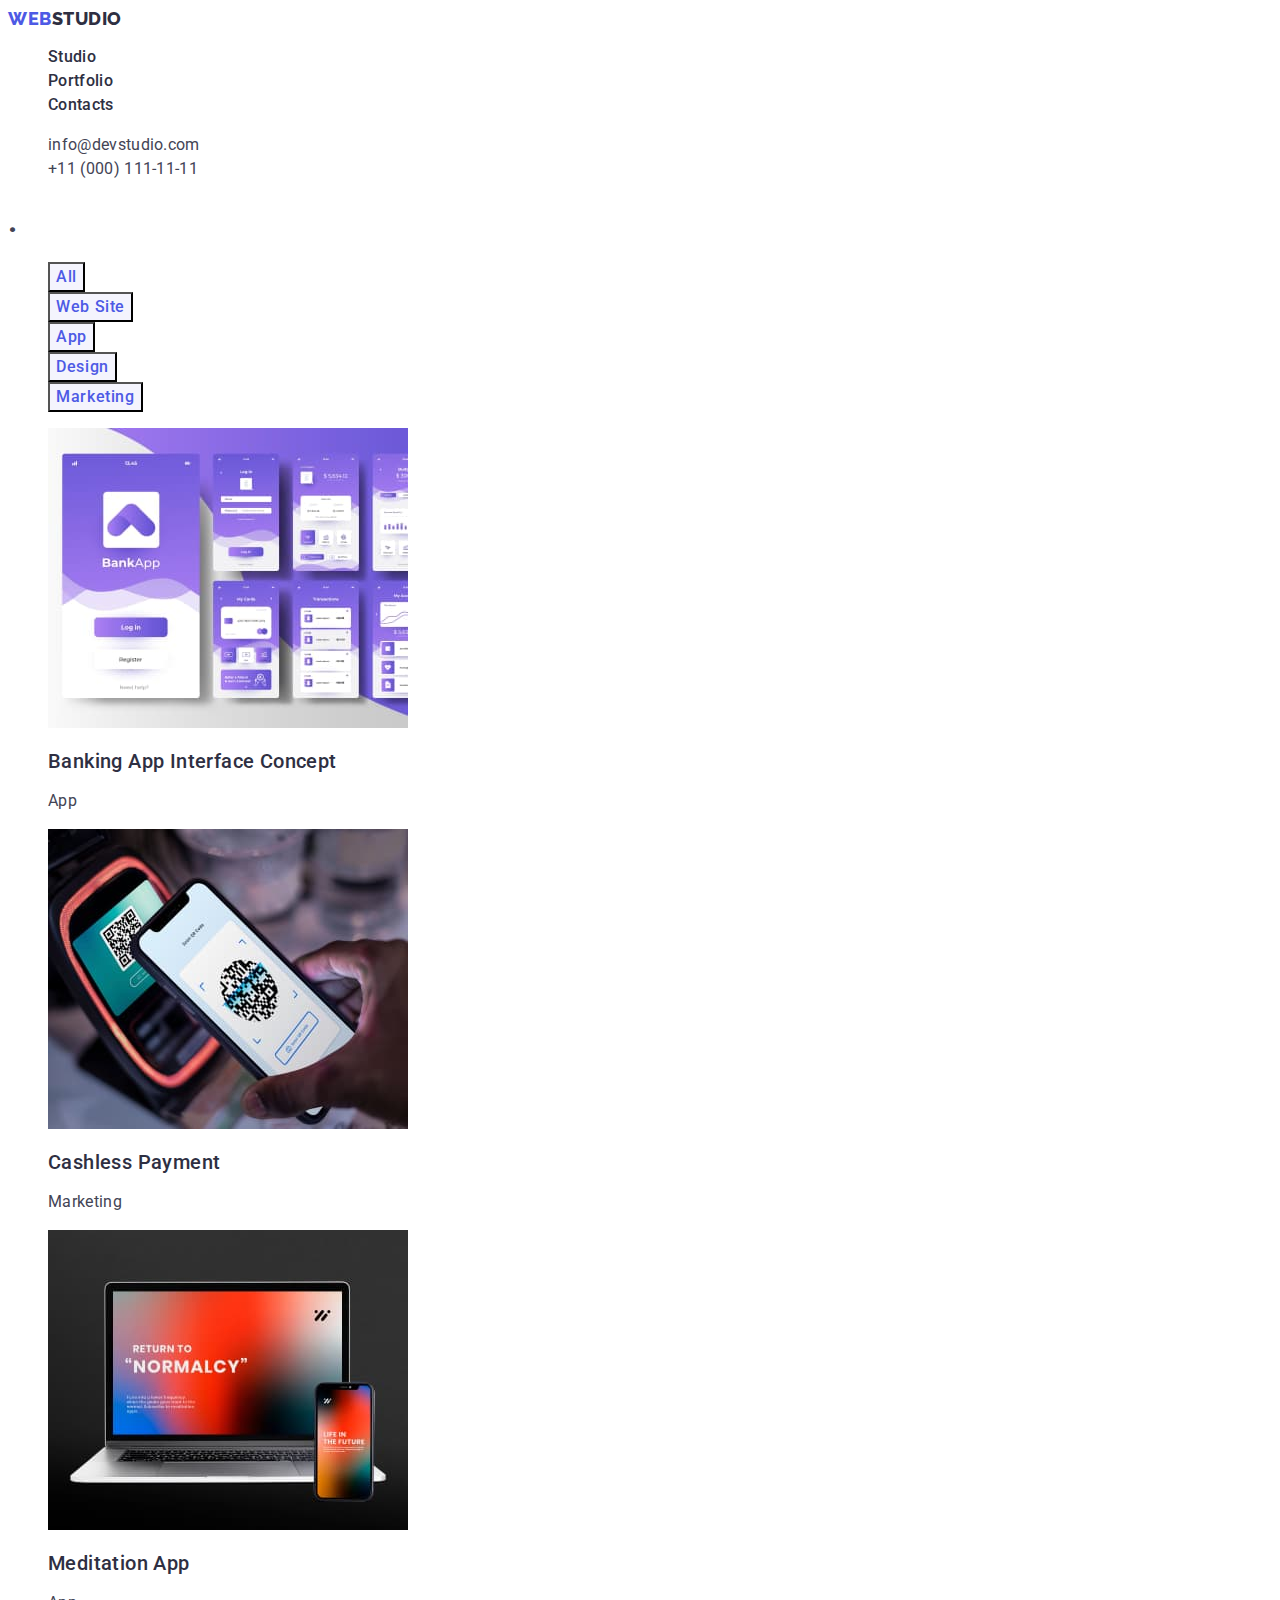
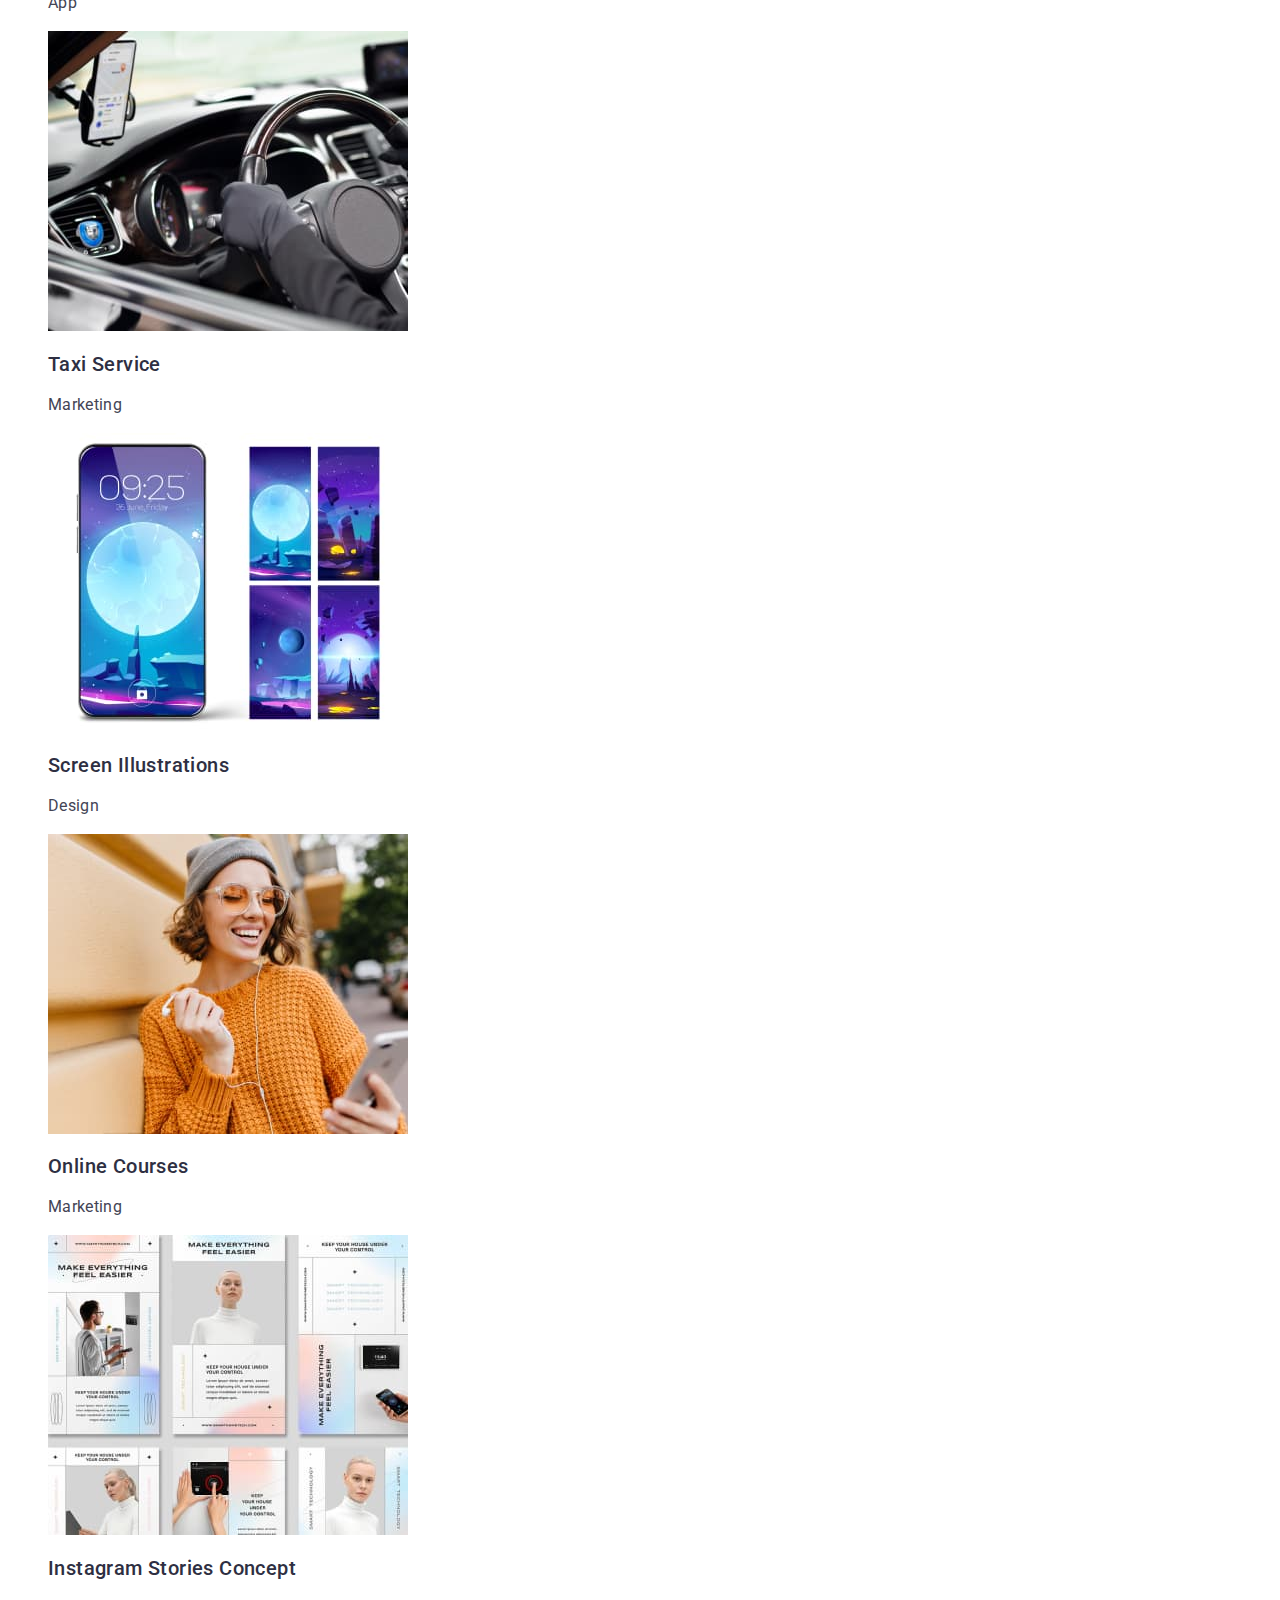
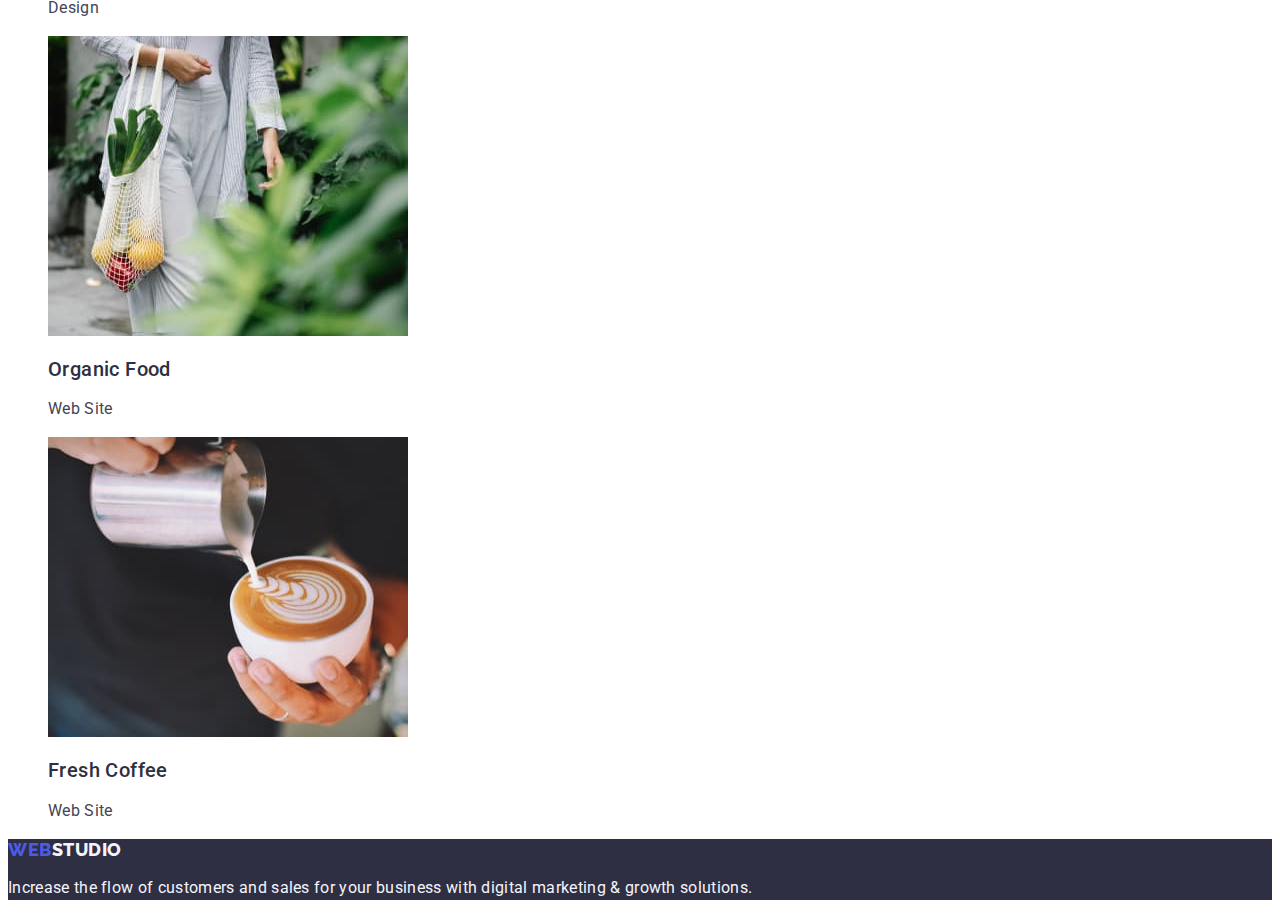
==== commit 76886124: "Add files via upload" ====
--- a/portfolio.html
+++ b/portfolio.html
@@ -44,51 +44,51 @@
             </ul>
        
             <ul class="list">
-                <li>
-                    <img class="link" src="./images/img(4).jpg" alt="Interface concept od banking app" width="360" height="300">
+                <li><a class="link">
+                    <img src="./images/img4.jpg" alt="Interface concept od banking app" width="360" height="300">
                     <h2 class="characteristics">Banking App Interface Concept</h2>
                     <p class="paragraph">App</p>
-                </li>
-                <li>
-                    <img class="link" src="./images/img(5).jpg" alt="Cashless payment" width="360" height="300">
+                </a></li>
+                <li><a class="link">
+                    <img src="./images/img5.jpg" alt="Cashless payment" width="360" height="300">
                     <h2 class="characteristics">Cashless Payment</h2>
                     <p class="paragraph">Marketing</p>
-                </li>
-                <li>
-                    <img class="link" src="./images/img(6).jpg" alt="Medical application page view" width="360" height="300">
+                </a></li>
+                <li><a class="link">
+                    <img src="./images/img6.jpg" alt="Medical application page view" width="360" height="300">
                     <h2 class="characteristics">Meditation App</h2 >
                     <p class="paragraph">App</p>
-                </li>
-                <li>
-                    <img class="link" src="./images/img(7).jpg" alt="Appearance of the Taxi inside " width="360" height="300">
+                </a></li>
+                <li><a class="link">
+                    <img src="./images/img7.jpg" alt="Appearance of the Taxi inside " width="360" height="300">
                     <h2 class="characteristics">Taxi Service</h2 >
                     <p class="paragraph">Marketing</p>
-                </li>
-                <li>
-                    <img class="link" src="./images/img(8).jpg" alt="Screen illustrations" width="360" height="300">
+                </a></li>
+                <li><a class="link">
+                    <img src="./images/img8.jpg" alt="Screen illustrations" width="360" height="300">
                     <h2 class="characteristics">Screen Illustrations</h2 >
                     <p class="paragraph">Design</p>
-                </li>
-                <li>
-                    <img class="link" src="./images/img(9).jpg" alt="Women ina yellow sweater with headphones" width="360" height="300">
+                </a></li>
+                <li><a class="link">
+                    <img src="./images/img9.jpg" alt="Women ina yellow sweater with headphones" width="360" height="300">
                     <h2 class="characteristics">Online Courses</h2 >
                     <p class="paragraph">Marketing</p>
-                </li>
-                <li>
-                    <img class="link" src="./images/img(10).jpg" alt="Instagram stories concepts" width="360" height="300">
+                </a></li>
+                <li><a class="link">
+                    <img src="./images/img10.jpg" alt="Instagram stories concepts" width="360" height="300">
                     <h2 class="characteristics">Instagram Stories Concept</h2 >
                     <p class="paragraph">Design</p>
-                </li>
-                <li>
-                    <img class="link" src="./images/img(11).jpg" alt="Women in a grey suit and groceries" width="360" height="300">
-                    <h2 >Organic Food</h2 >
+                </a></li>
+                <li><a class="link">
+                    <img src="./images/img11.jpg" alt="Women in a grey suit and groceries" width="360" height="300">
+                    <h2 class="characteristics">Organic Food</h2 >
                     <p class="paragraph">Web Site</p>
-                </li>
-                <li>
-                    <img class="link" src="./images/img(12).jpg" alt="Fresh coffee with milk" width="360" height="300">
+                </a></li>
+                <li><a class="link">
+                    <img src="./images/img12.jpg" alt="Fresh coffee with milk" width="360" height="300">
                     <h2 class="characteristics">Fresh Coffee</h2 >
                     <p class="paragraph">Web Site</p>
-                </li>
+                </a></li>
             </ul>
         </section>
     </main>
--- a/css/style.css
+++ b/css/style.css
@@ -34,7 +34,7 @@
 }
 
 .link-design:hover,
-.link-design:active{
+.link-design:focus{
     color:#404bbf;
 }
 
@@ -51,7 +51,7 @@
 }
 
 .contact:hover,
-.contact:active{
+.contact:focus{
     color: #404bbf;
 }
 
@@ -86,7 +86,7 @@
 }
 
 .button:hover,
-.button:active{
+.button:focus{
     background-color:  #404BBF;
     cursor: pointer;
 }
